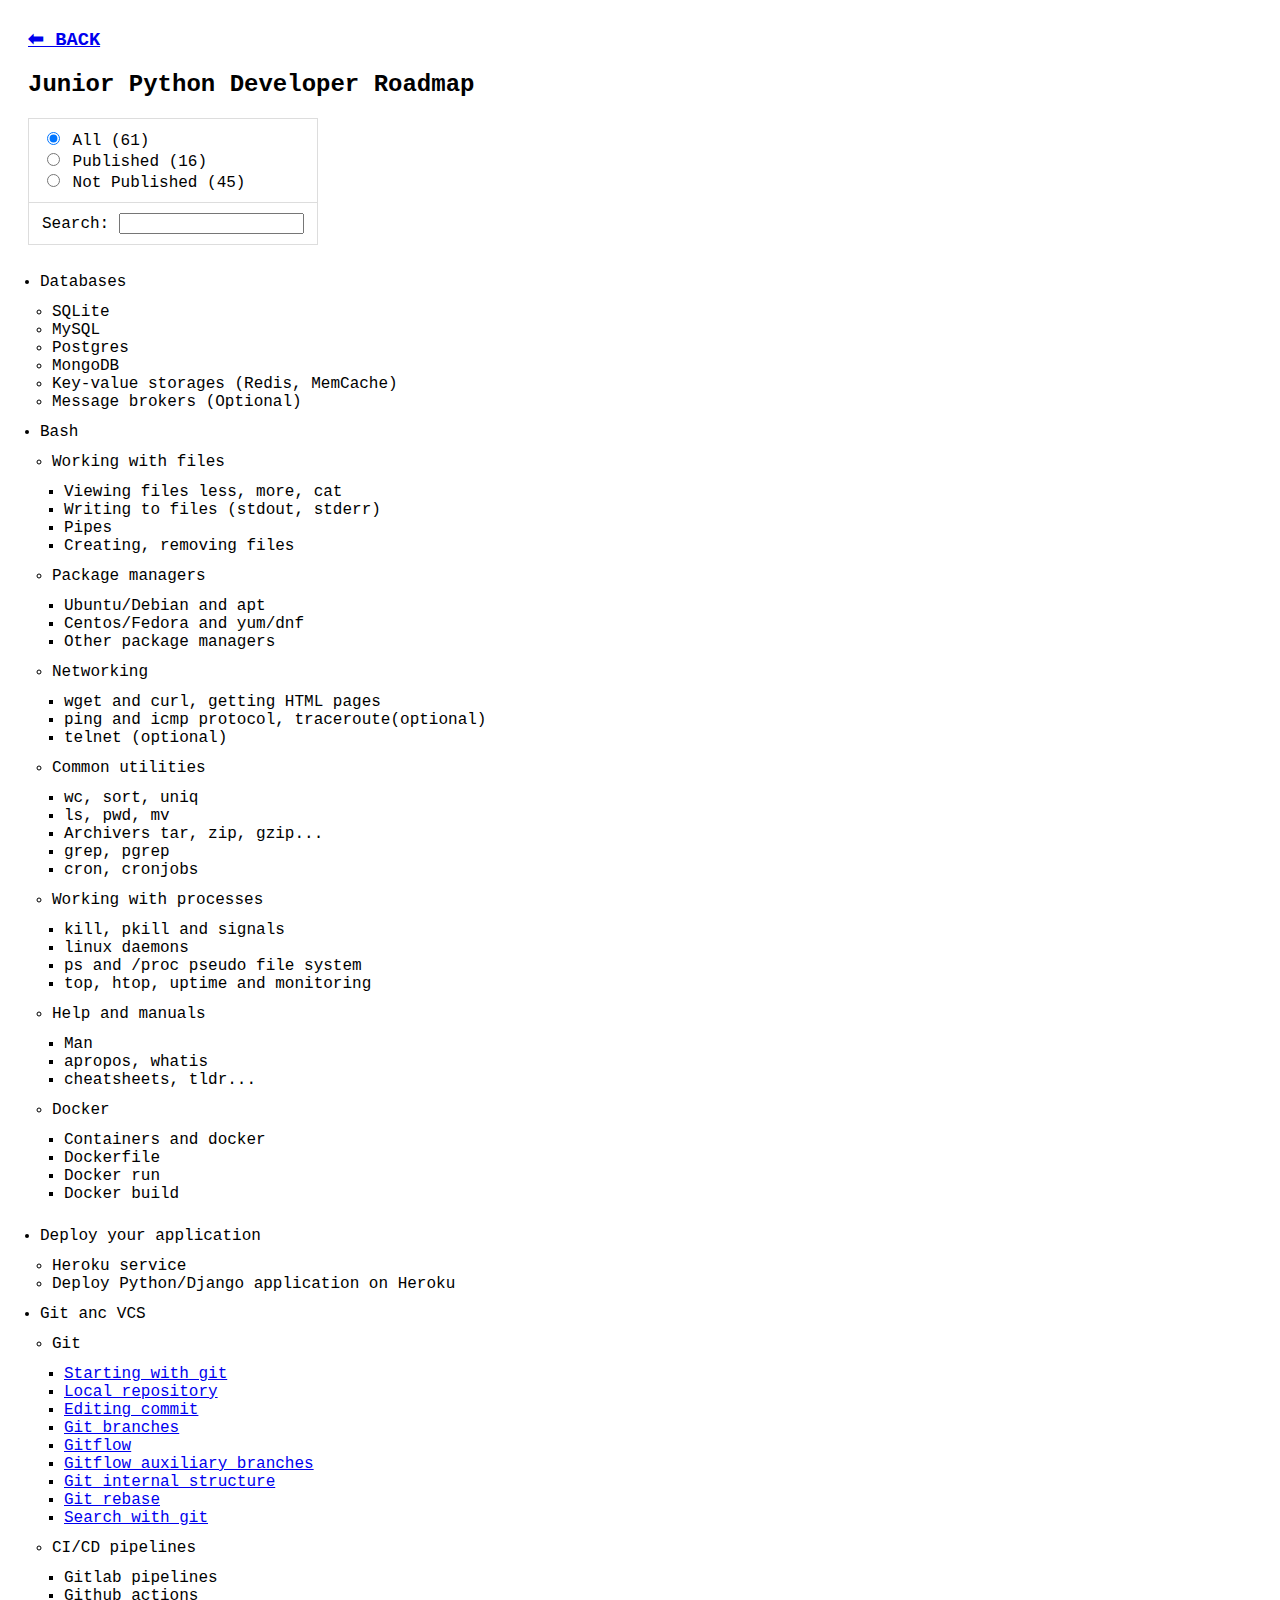
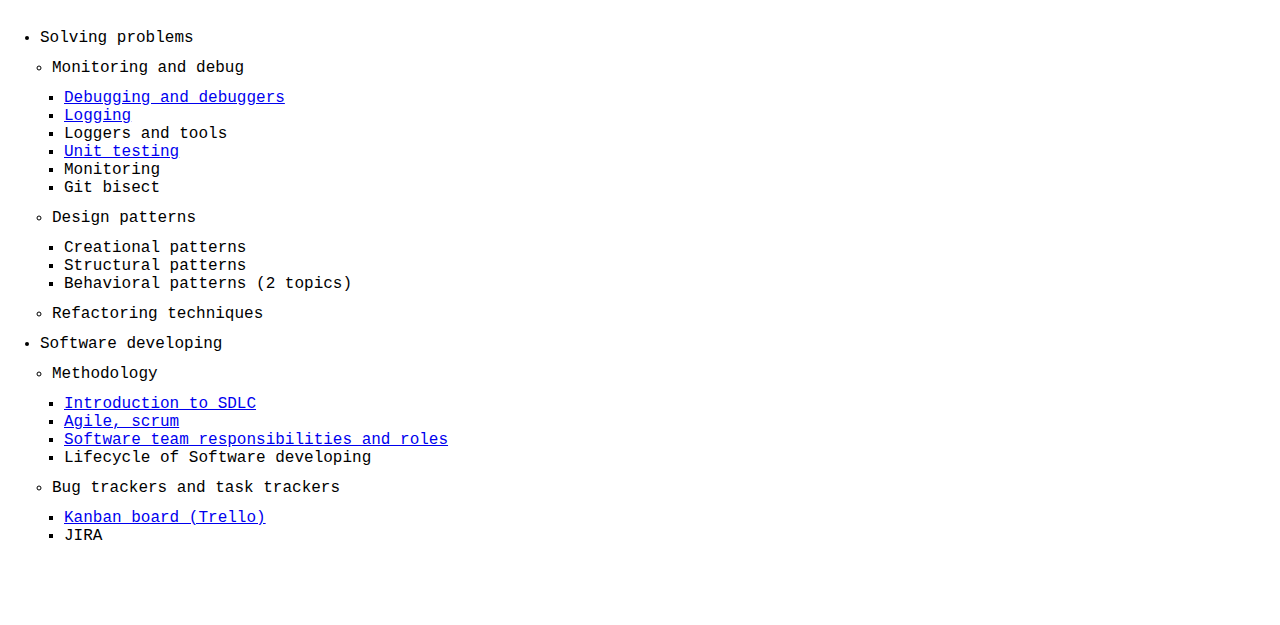
==== dev.html @ 008af33c "Usual update 2020-12-12" ====
<!-- roadmap.html -->
<html>
  <head>
    <link href="assets/css/style.css" type="text/css" rel="stylesheet">
    <meta name="viewport" content="width=device-width, initial-scale=1, shrink-to-fit=no">
    <meta charset="UTF-8">
    <title>Junior Python Developer Roadmap</title>
  </head>
  <body>
    <h3><a href="index.html">⬅ BACK</a></h3>
    <h2>Junior Python Developer Roadmap</h2>
    <table>
      <tr>
        <td>
          <div>
            <input type="radio" id="all" name="topics-filter" value="all" checked onclick="filterTopics('all')">
            <label for="all" id="select-all">All</label>
          </div>

          <div>
            <input type="radio" id="published" name="topics-filter" value="published" onclick="filterTopics('published')">
            <label for="published" id="select-published">Published</label>
          </div>

          <div>
            <input type="radio" id="not-published" name="topics-filter" value="not published" onclick="filterTopics('not-published')">
            <label for="not-published" id="select-not-published">Not published</label>
          </div>
        </td>
      </tr>
      <tr>
        <td>
          Search: <input id="search-field" onkeyup="search()"/>
        </td>
      </tr>
    </table>

    <ul>
      <li>Databases
        <ul>
          <li>SQLite</li>
          <li>MySQL</li>
          <li>Postgres</li>
          <li>MongoDB</li>
          <li>Key-value storages (Redis, MemCache)</li>
          <li>Message brokers (Optional)</li>
        </ul>
      </li>

      <li>Bash
        <ul>
          <li>Working with files
            <ul>
              <li>Viewing files less, more, cat</li>
              <li>Writing to files (stdout, stderr)</li>
              <li>Pipes</li>
              <li>Creating, removing files</li>
            </ul>
          </li>
          <li>Package managers
            <ul>
              <li>Ubuntu/Debian and apt</li>
              <li>Centos/Fedora and yum/dnf</li>
              <li>Other package managers</li>
            </ul>
          </li>
          <li>Networking
            <ul>
              <li>wget and curl, getting HTML pages</li>
              <li>ping and icmp protocol, traceroute(optional)</li>
              <li>telnet (optional)</li>
            </ul>
          </li>
          <li>Common utilities
            <ul>
              <li>wc, sort, uniq</li>
              <li>ls, pwd, mv</li>
              <li>Archivers tar, zip, gzip...</li>
              <li>grep, pgrep</li>
              <li>cron, cronjobs</li>
            </ul>
          </li>
          <li>Working with processes
            <ul>
              <li>kill, pkill and signals</li>
              <li>linux daemons</li>
              <li>ps and /proc pseudo file system</li>
              <li>top, htop, uptime and monitoring</li>
            </ul>
          </li>
          <li>Help and manuals
            <ul>
              <li>Man</li>
              <li>apropos, whatis</li>
              <li>cheatsheets, tldr...</li>
            </ul>
          </li>
          <li>Docker
            <ul>
              <li>Containers and docker</li>
              <li>Dockerfile</li>
              <li>Docker run</li>
              <li>Docker build</li>
            </ul>
          </li>
        </ul>
      </li>

      <li>Deploy your application
        <ul>
          <li>Heroku service</li>
          <li>Deploy Python/Django application on Heroku</li>
        </ul>
      </li>

      <li>Git anc VCS
        <ul>
          <li>Git
            <ul>
              <li><a href="https://hyperskill.org/learn/step/10894">Starting with git</a></li>
              <li><a href="https://hyperskill.org/learn/step/10901">Local repository</a></li>
              <li><a href="https://hyperskill.org/learn/step/10910">Editing commit</a></li>
              <li><a href="https://hyperskill.org/learn/step/11189">Git branches</a></li>
              <li><a href="https://hyperskill.org/learn/step/11445">Gitflow</a></li>
              <li><a href="https://hyperskill.org/learn/step/11453">Gitflow auxiliary branches</a></li>
              <li><a href="https://hyperskill.org/learn/step/11461">Git internal structure</a></li>
              <li><a href="https://hyperskill.org/learn/step/11541">Git rebase</a></li>
              <li><a href="https://hyperskill.org/learn/step/11533">Search with git</a></li>
            </ul>
          </li>
          <li>CI/CD pipelines
            <ul>
              <li>Gitlab pipelines</li>
              <li>Github actions</li>
            </ul>
          </li>
        </ul>
      </li>

      <li>Solving problems
        <ul>
          <li>Monitoring and debug
            <ul>
              <li><a href="https://hyperskill.org/learn/step/5504">Debugging and debuggers</a></li>
              <li><a href="https://hyperskill.org/learn/step/5538">Logging</a></li>
              <li>Loggers and tools</li>
              <li><a href="https://hyperskill.org/learn/step/7545">Unit testing</a></li>
              <li>Monitoring</li>
              <li>Git bisect</li>
            </ul>
          </li>
          <li>Design patterns
            <ul>
              <li>Creational patterns</li>
              <li>Structural patterns</li>
              <li>Behavioral patterns (2 topics)</li>
            </ul>
          </li>
          <li>Refactoring techniques</li>
        </ul>
      </li>

      <li>Software developing
        <ul>
          <li>Methodology
            <ul>
              <li><a href="https://hyperskill.org/learn/step/11694">Introduction to SDLC</a></li>
              <li><a href="https://hyperskill.org/learn/step/11702">Agile, scrum</a></li>
              <li><a href="https://hyperskill.org/learn/step/11817">Software team responsibilities and roles</a></li>
              <li>Lifecycle of Software developing</li>
            </ul>
          </li>
          <li>Bug trackers and task trackers
            <ul>
              <li><a href="https://hyperskill.org/learn/step/11825">Kanban board (Trello)</a></li>
              <li>JIRA</li>
            </ul>
          </li>
        </ul>
      </li>
    </ul>

    <script src="assets/js/render.js"></script>
  </body>
</html>
---- assets/css/style.css ----
body {
  padding: 20;
  font-family: Courier New !important;
}

blockquote {
  padding: 0 1em;
  color: #6a737d;
  border-left: 0.25em solid #dfe2e5;
}

code {
  padding: 0.2em 0.4em;
  background: rgba(27,31,35,0.05);
  border-radius: 3px;
}

pre > code {
  background: none;
}

pre {
  padding: 16px;
  overflow: auto;
  line-height: 1.45;
  background-color: #f6f8fa;
  border-radius: 3px;
}

table {
  border-collapse: collapse;
}

td, th {
  border: 1px solid #ddd;
  padding: 10px 13px;
}

ul {
  padding: 12;
}
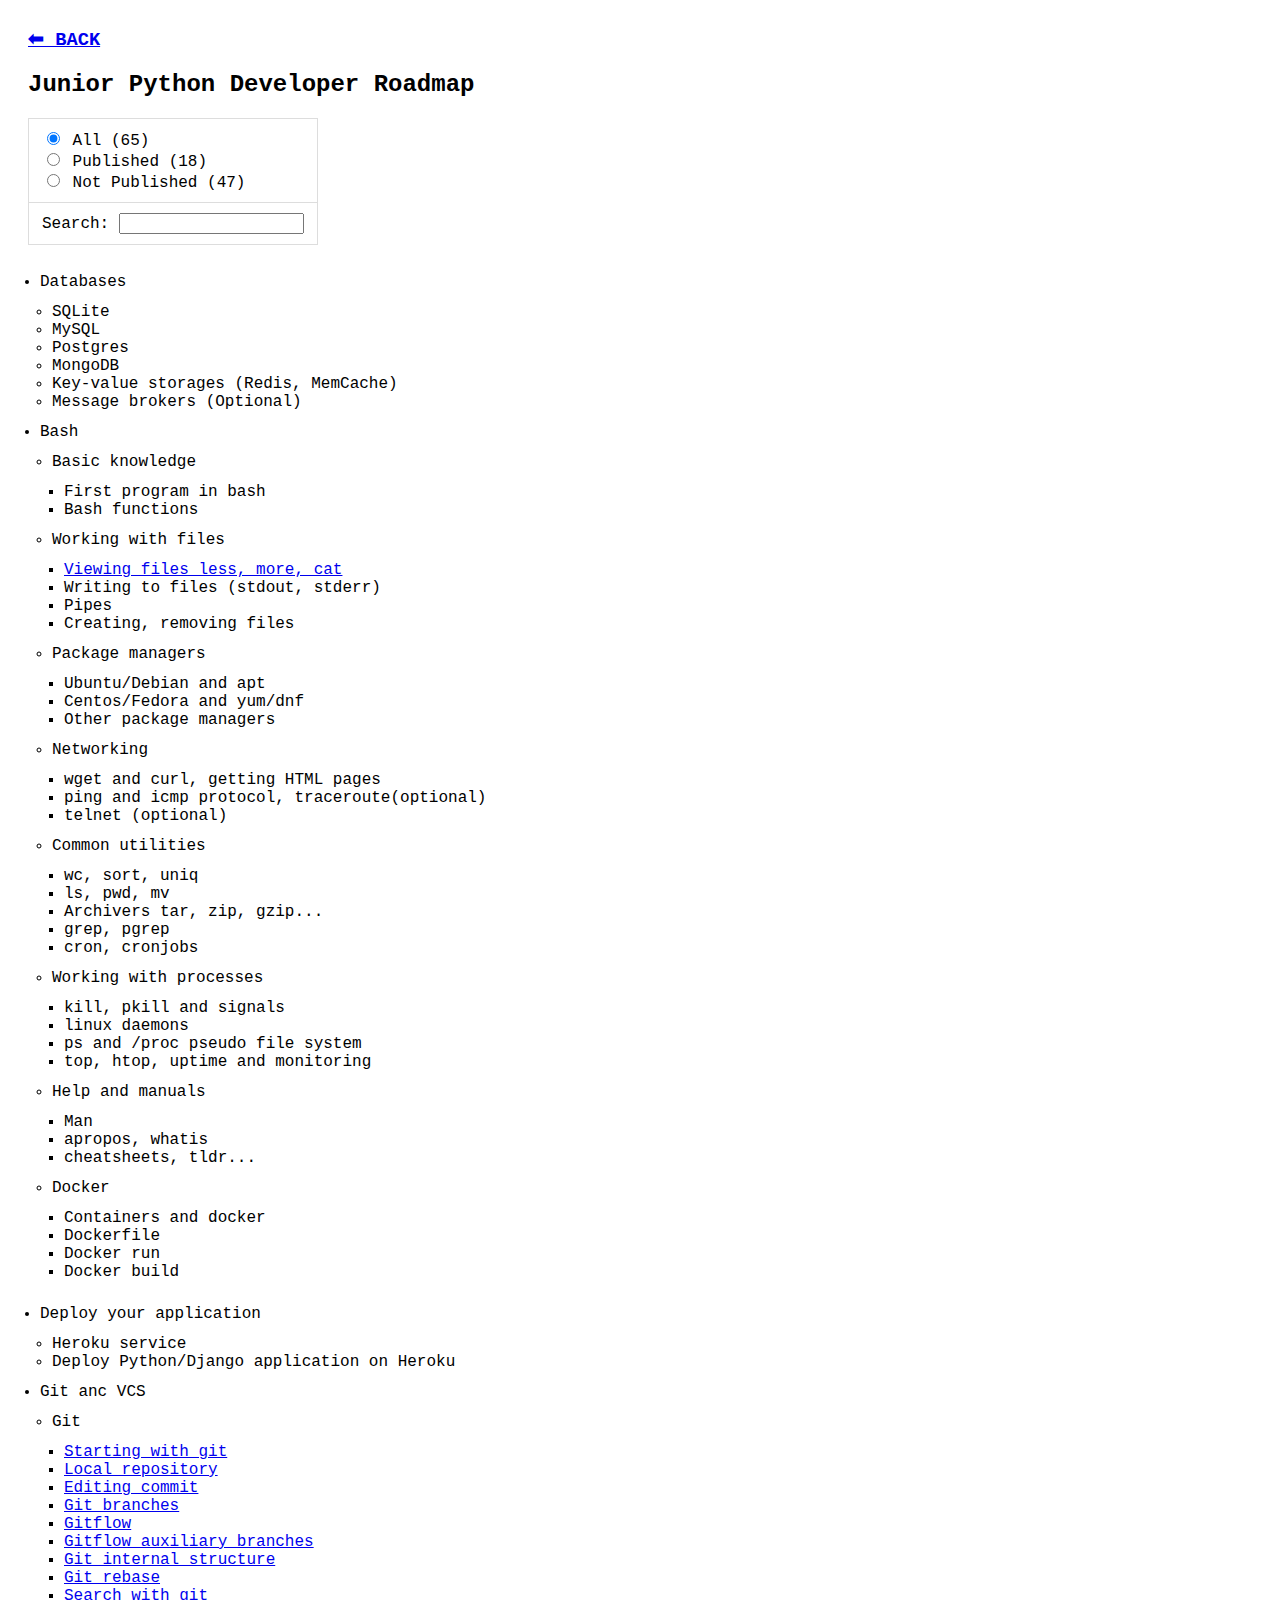
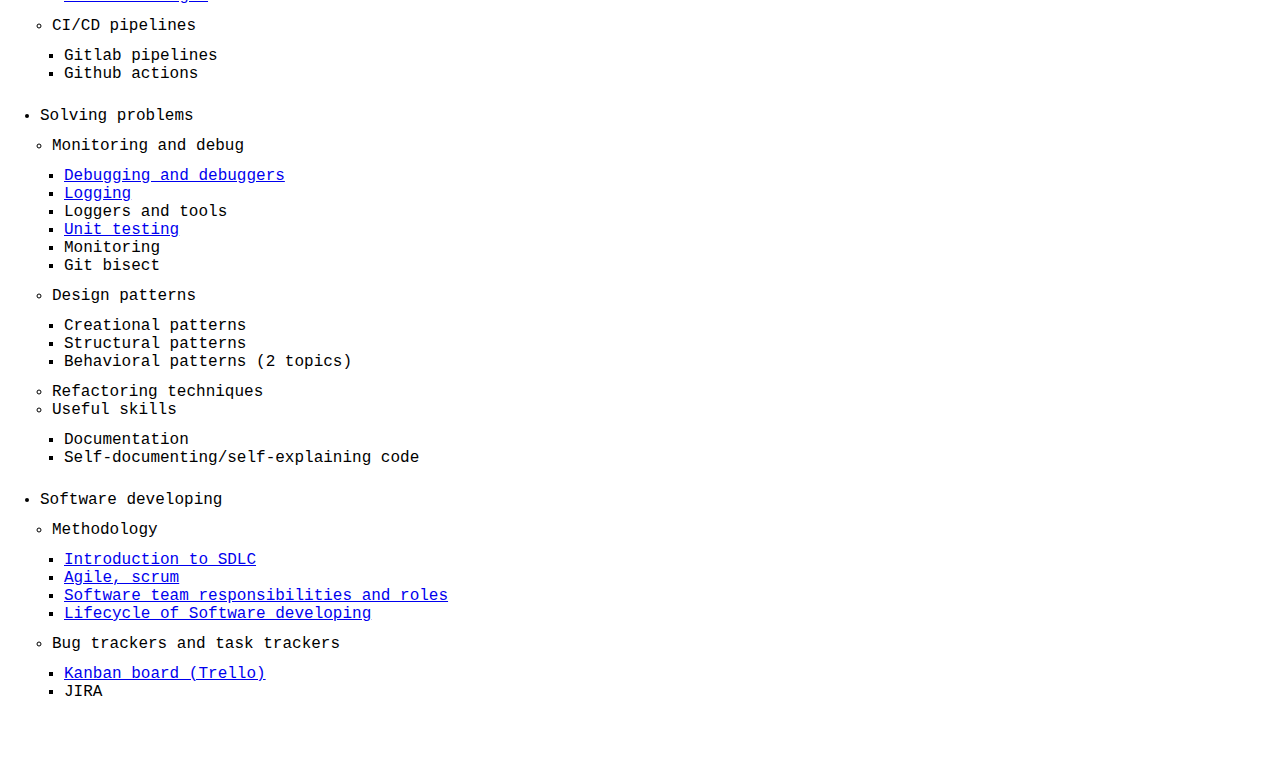
==== commit d25c9576: "Usual update 25-12-2020" ====
--- a/dev.html
+++ b/dev.html
@@ -49,9 +49,15 @@
 
       <li>Bash
         <ul>
+          <li>Basic knowledge
+            <ul>
+              <li>First program in bash</li>
+              <li>Bash functions</li>
+            </ul>
+          </li>
           <li>Working with files
             <ul>
-              <li>Viewing files less, more, cat</li>
+              <li><a href="https://hyperskill.org/learn/step/11907">Viewing files less, more, cat</a></li>
               <li>Writing to files (stdout, stderr)</li>
               <li>Pipes</li>
               <li>Creating, removing files</li>
@@ -157,6 +163,12 @@
             </ul>
           </li>
           <li>Refactoring techniques</li>
+          <li>Useful skills
+            <ul>
+              <li>Documentation</li>
+              <li>Self-documenting/self-explaining code</li>
+            </ul>
+          </li>
         </ul>
       </li>
 
@@ -167,7 +179,7 @@
               <li><a href="https://hyperskill.org/learn/step/11694">Introduction to SDLC</a></li>
               <li><a href="https://hyperskill.org/learn/step/11702">Agile, scrum</a></li>
               <li><a href="https://hyperskill.org/learn/step/11817">Software team responsibilities and roles</a></li>
-              <li>Lifecycle of Software developing</li>
+              <li><a href="https://hyperskill.org/learn/step/11915">Lifecycle of Software developing</a></li>
             </ul>
           </li>
           <li>Bug trackers and task trackers
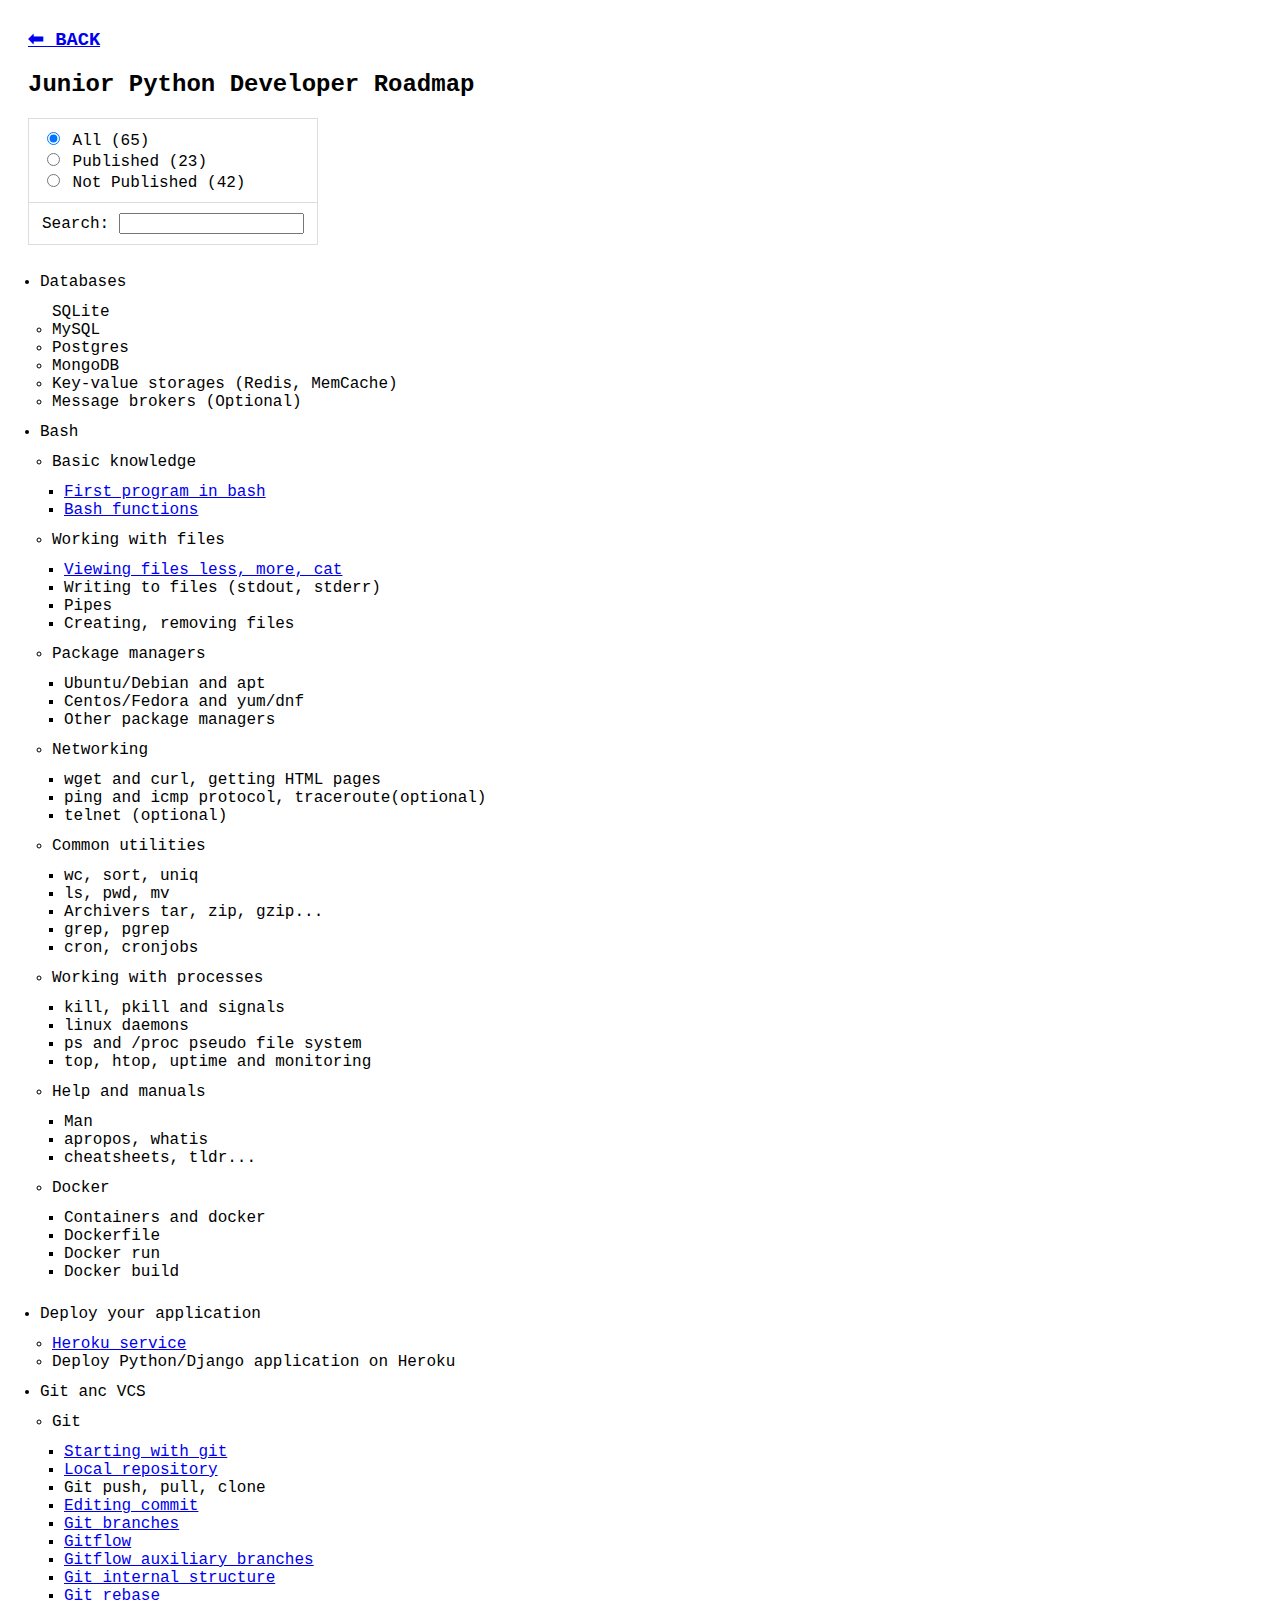
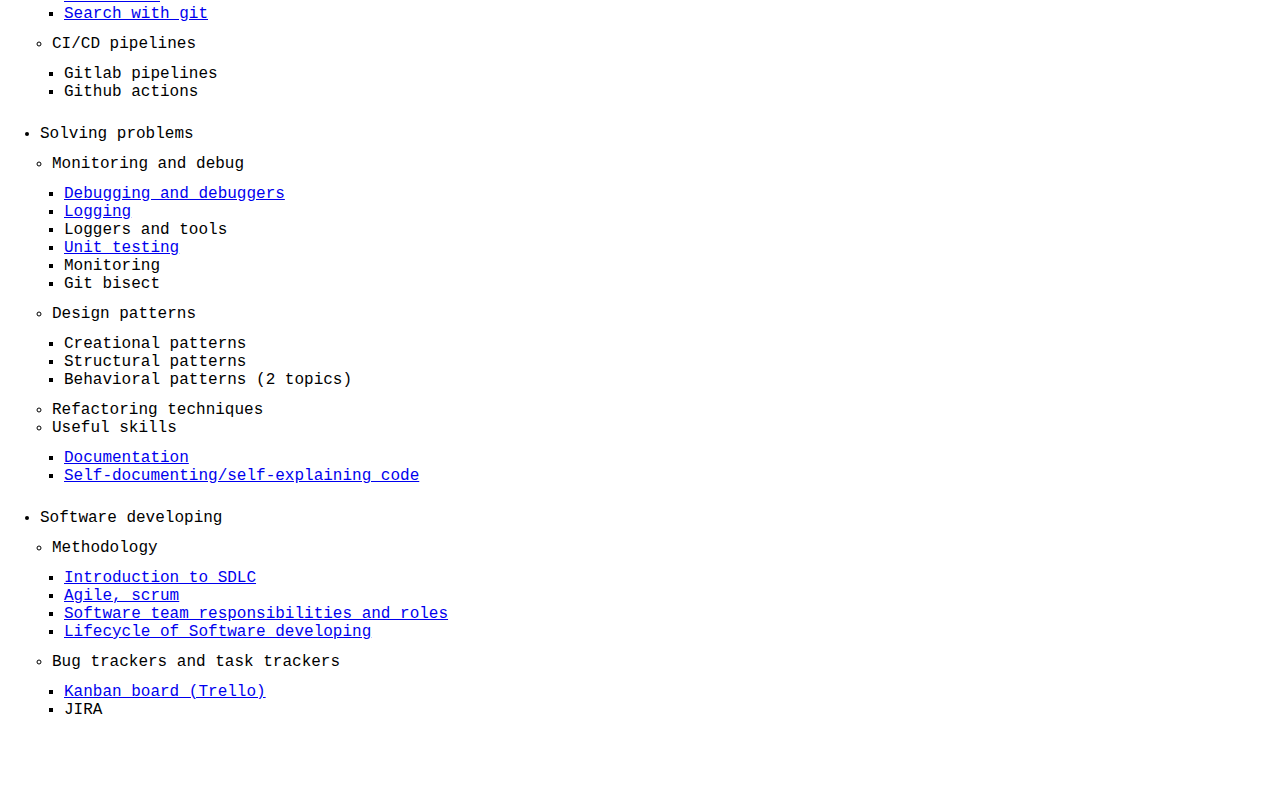
==== commit a971d7d4: "Monthly update 02-02-2021" ====
--- a/dev.html
+++ b/dev.html
@@ -38,7 +38,7 @@
     <ul>
       <li>Databases
         <ul>
-          <li>SQLite</li>
+          <li<a href="https://hyperskill.org/learn/step/12165">SQLite</a></li>
           <li>MySQL</li>
           <li>Postgres</li>
           <li>MongoDB</li>
@@ -51,8 +51,8 @@
         <ul>
           <li>Basic knowledge
             <ul>
-              <li>First program in bash</li>
-              <li>Bash functions</li>
+              <li><a href="https://hyperskill.org/learn/step/12188">First program in bash</a></li>
+              <li><a href="https://hyperskill.org/learn/step/12135">Bash functions</a></li>
             </ul>
           </li>
           <li>Working with files
@@ -114,7 +114,7 @@
 
       <li>Deploy your application
         <ul>
-          <li>Heroku service</li>
+          <li><a href="https://hyperskill.org/learn/step/12172">Heroku service</a></li>
           <li>Deploy Python/Django application on Heroku</li>
         </ul>
       </li>
@@ -125,6 +125,7 @@
             <ul>
               <li><a href="https://hyperskill.org/learn/step/10894">Starting with git</a></li>
               <li><a href="https://hyperskill.org/learn/step/10901">Local repository</a></li>
+              <li>Git push, pull, clone</li>
               <li><a href="https://hyperskill.org/learn/step/10910">Editing commit</a></li>
               <li><a href="https://hyperskill.org/learn/step/11189">Git branches</a></li>
               <li><a href="https://hyperskill.org/learn/step/11445">Gitflow</a></li>
@@ -165,8 +166,8 @@
           <li>Refactoring techniques</li>
           <li>Useful skills
             <ul>
-              <li>Documentation</li>
-              <li>Self-documenting/self-explaining code</li>
+              <li><a href="https://hyperskill.org/learn/step/12069">Documentation</a></li>
+              <li><a href="https://hyperskill.org/learn/step/12063">Self-documenting/self-explaining code</a></li>
             </ul>
           </li>
         </ul>
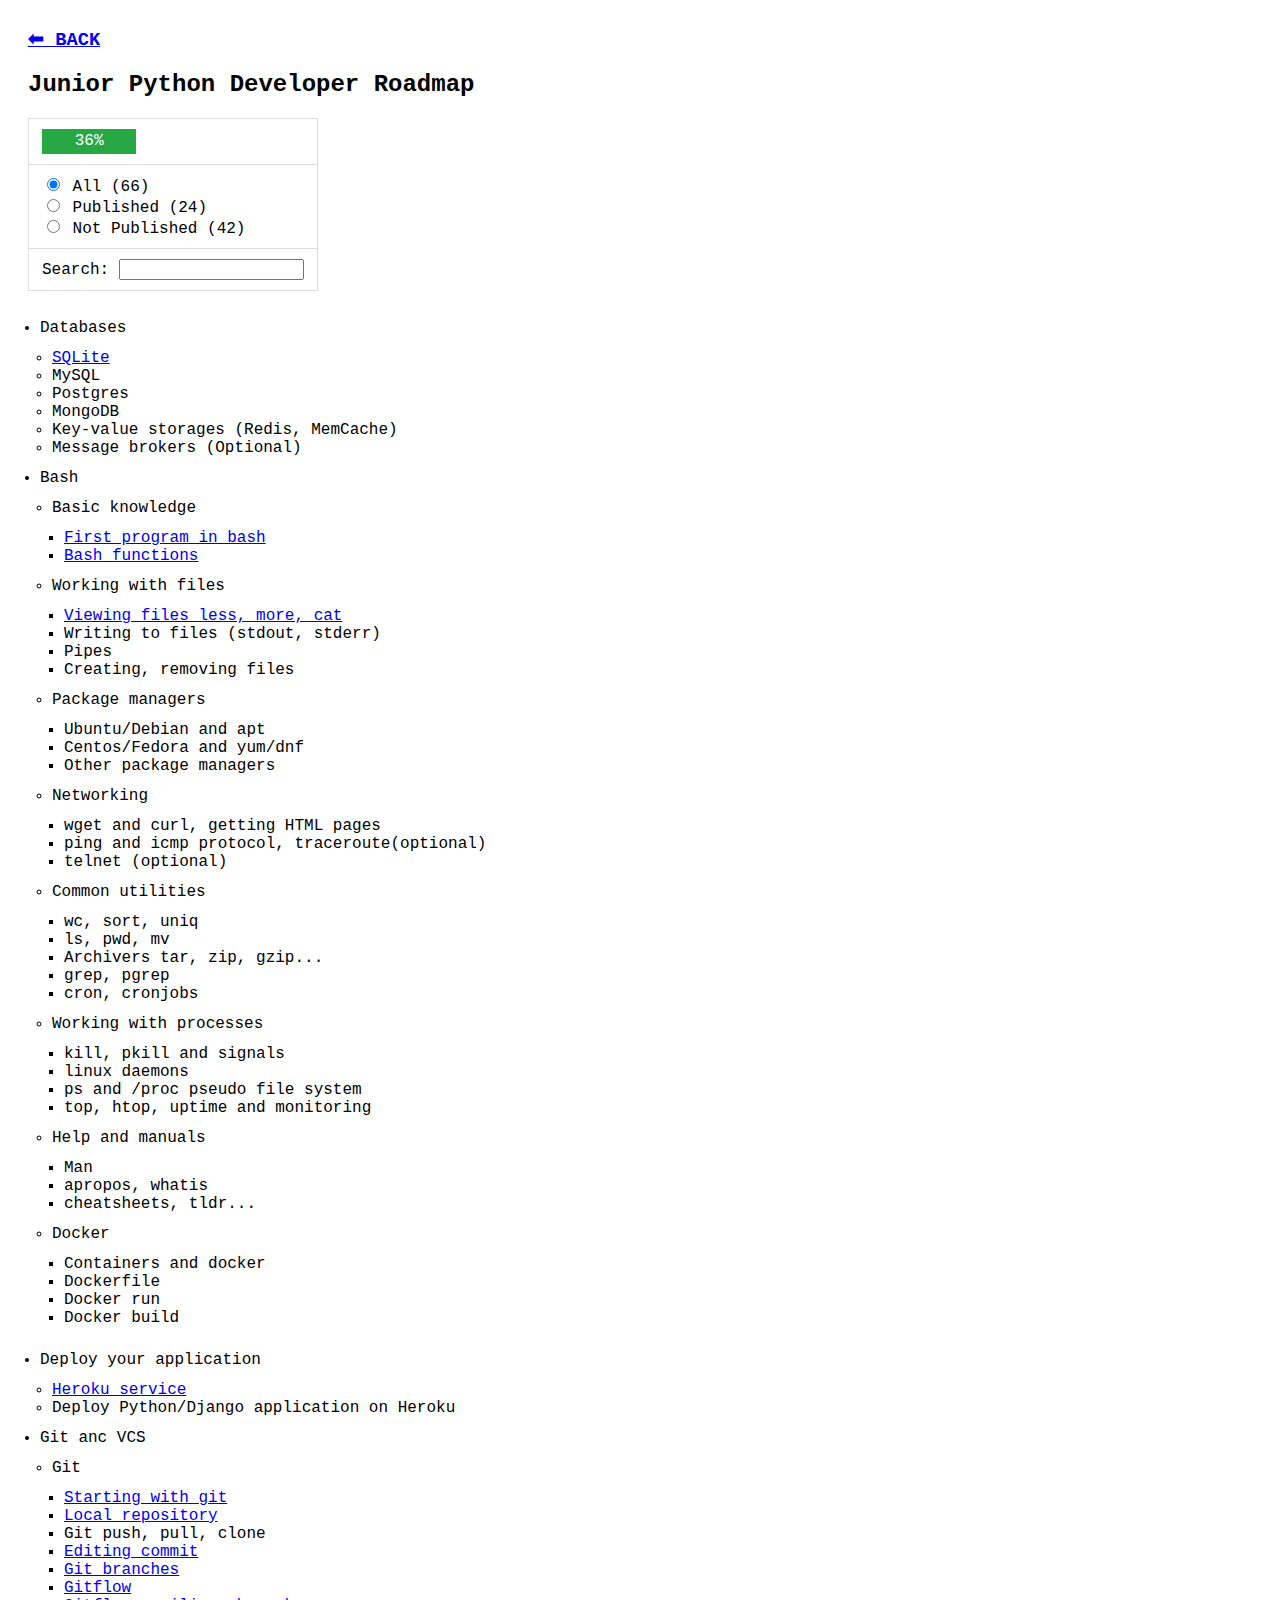
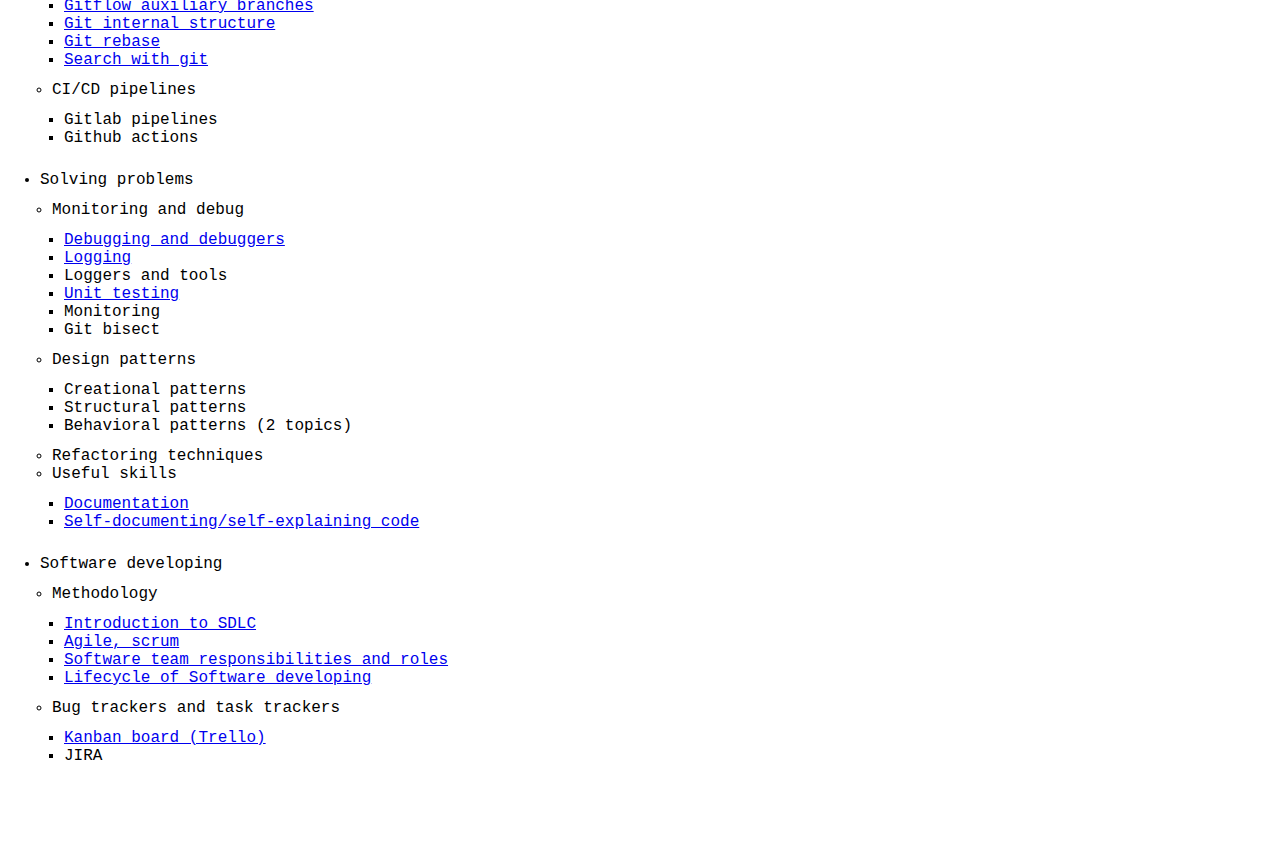
==== commit 0d427139: "Add progress bar to dev.html" ====
--- a/dev.html
+++ b/dev.html
@@ -12,6 +12,14 @@
     <table>
       <tr>
         <td>
+          <div id="progress-container">
+            <div id="progress-bar">
+            </div>
+          </div>
+        </td>
+      </tr>
+      <tr>
+        <td>
           <div>
             <input type="radio" id="all" name="topics-filter" value="all" checked onclick="filterTopics('all')">
             <label for="all" id="select-all">All</label>
@@ -38,7 +46,7 @@
     <ul>
       <li>Databases
         <ul>
-          <li<a href="https://hyperskill.org/learn/step/12165">SQLite</a></li>
+          <li><a href="https://hyperskill.org/learn/step/12165">SQLite</a></li>
           <li>MySQL</li>
           <li>Postgres</li>
           <li>MongoDB</li>
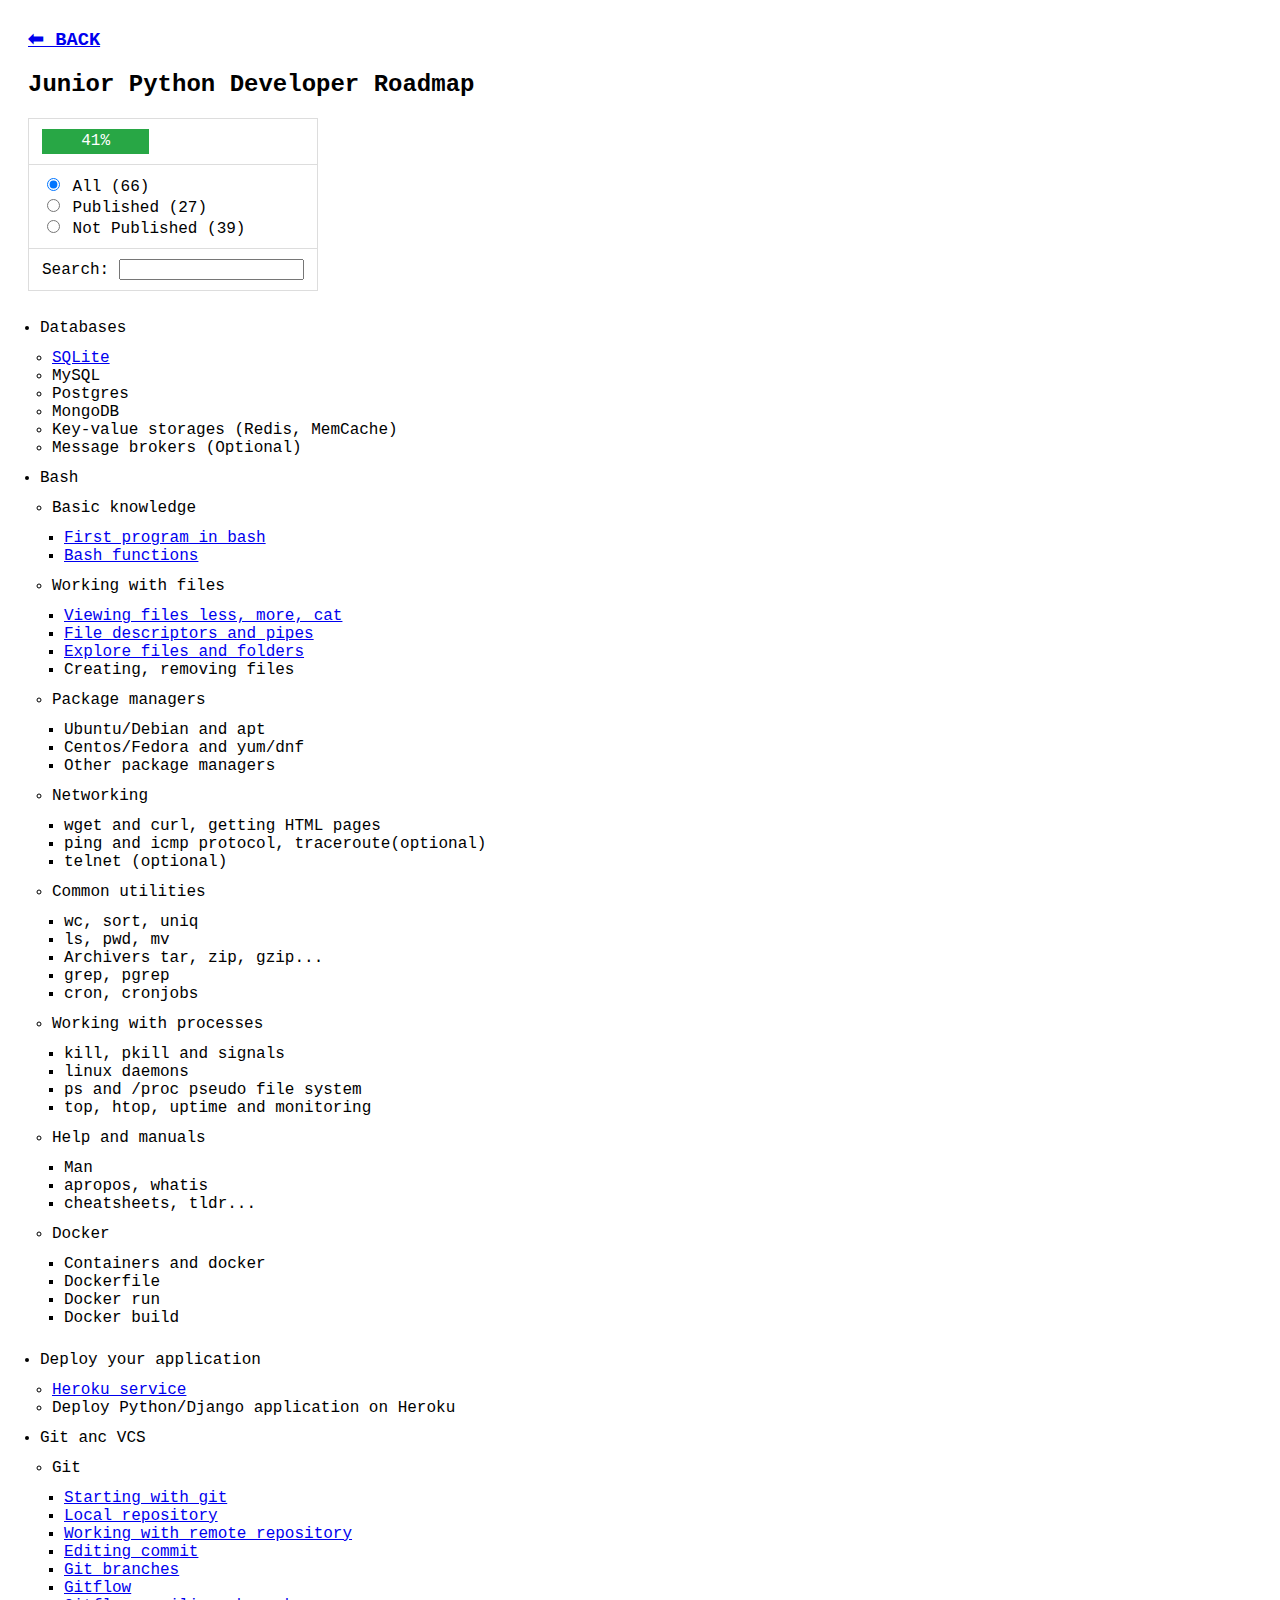
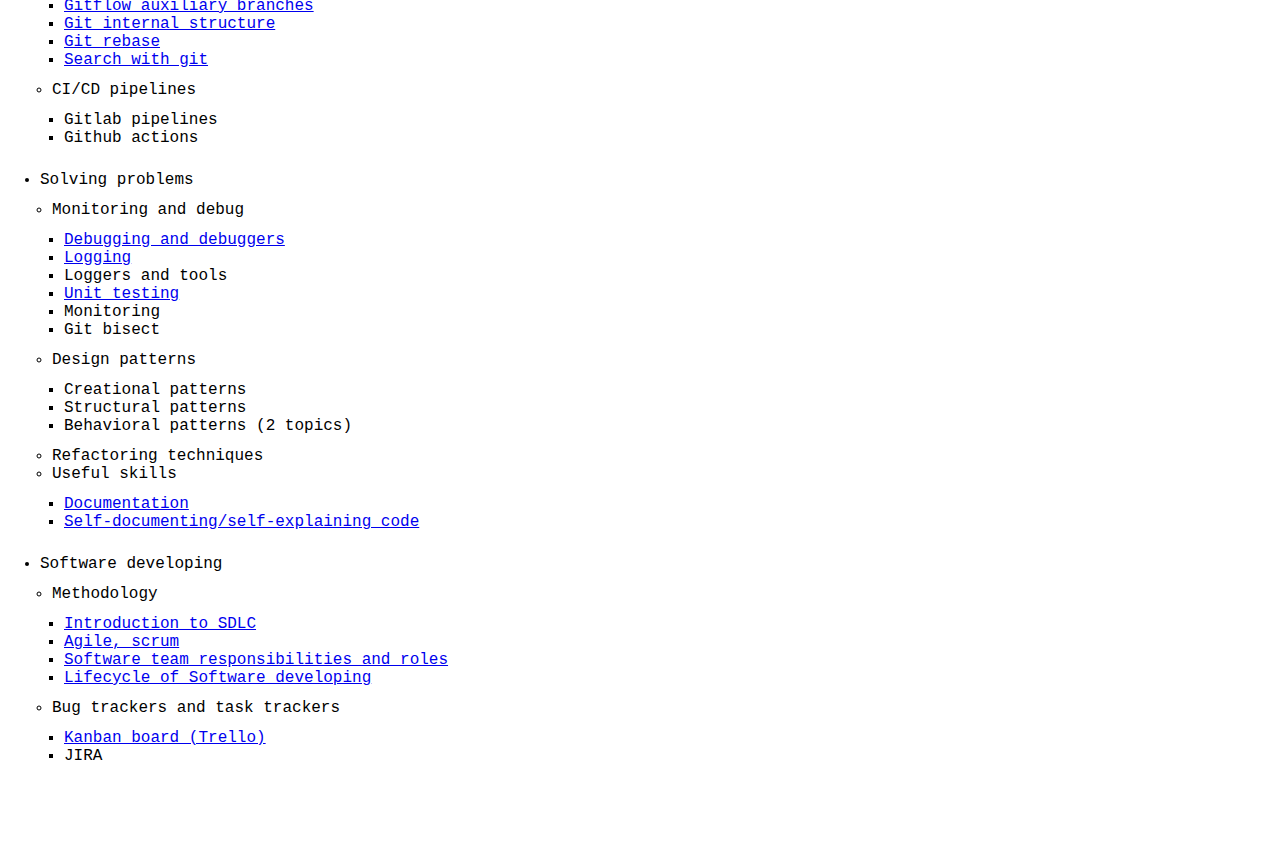
==== commit 0f1f94a5: "Monthly update 13-03-2021" ====
--- a/dev.html
+++ b/dev.html
@@ -59,15 +59,15 @@
         <ul>
           <li>Basic knowledge
             <ul>
-              <li><a href="https://hyperskill.org/learn/step/12188">First program in bash</a></li>
-              <li><a href="https://hyperskill.org/learn/step/12135">Bash functions</a></li>
+              <li><a href="https://hyperskill.org/learn/step/12135">First program in bash</a></li>
+              <li><a href="https://hyperskill.org/learn/step/12188">Bash functions</a></li>
             </ul>
           </li>
           <li>Working with files
             <ul>
               <li><a href="https://hyperskill.org/learn/step/11907">Viewing files less, more, cat</a></li>
-              <li>Writing to files (stdout, stderr)</li>
-              <li>Pipes</li>
+              <li><a href="https://hyperskill.org/learn/step/12475">File descriptors and pipes</a> </li>
+              <li><a href="https://hyperskill.org/learn/step/12495">Explore files and folders</a> </li>
               <li>Creating, removing files</li>
             </ul>
           </li>
@@ -133,7 +133,7 @@
             <ul>
               <li><a href="https://hyperskill.org/learn/step/10894">Starting with git</a></li>
               <li><a href="https://hyperskill.org/learn/step/10901">Local repository</a></li>
-              <li>Git push, pull, clone</li>
+              <li><a href="https://hyperskill.org/learn/step/12299">Working with remote repository</a> </li>
               <li><a href="https://hyperskill.org/learn/step/10910">Editing commit</a></li>
               <li><a href="https://hyperskill.org/learn/step/11189">Git branches</a></li>
               <li><a href="https://hyperskill.org/learn/step/11445">Gitflow</a></li>
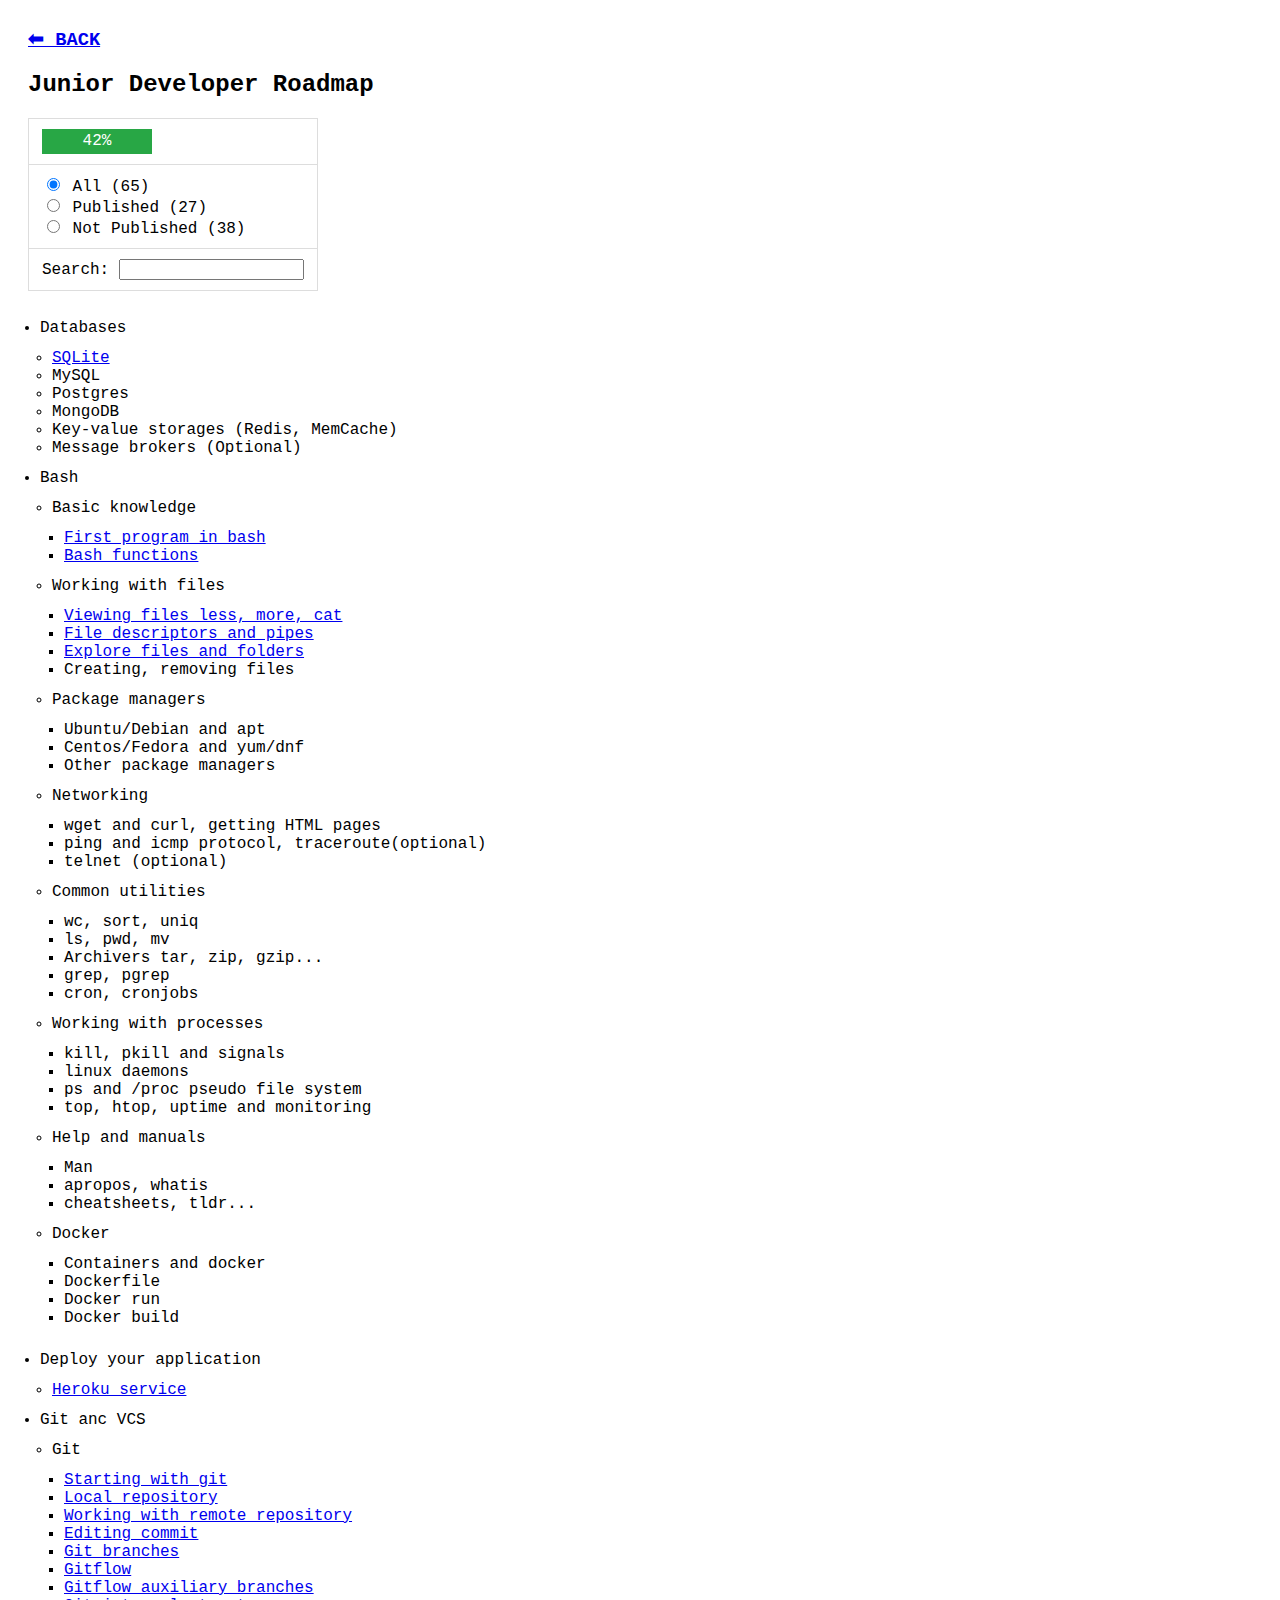
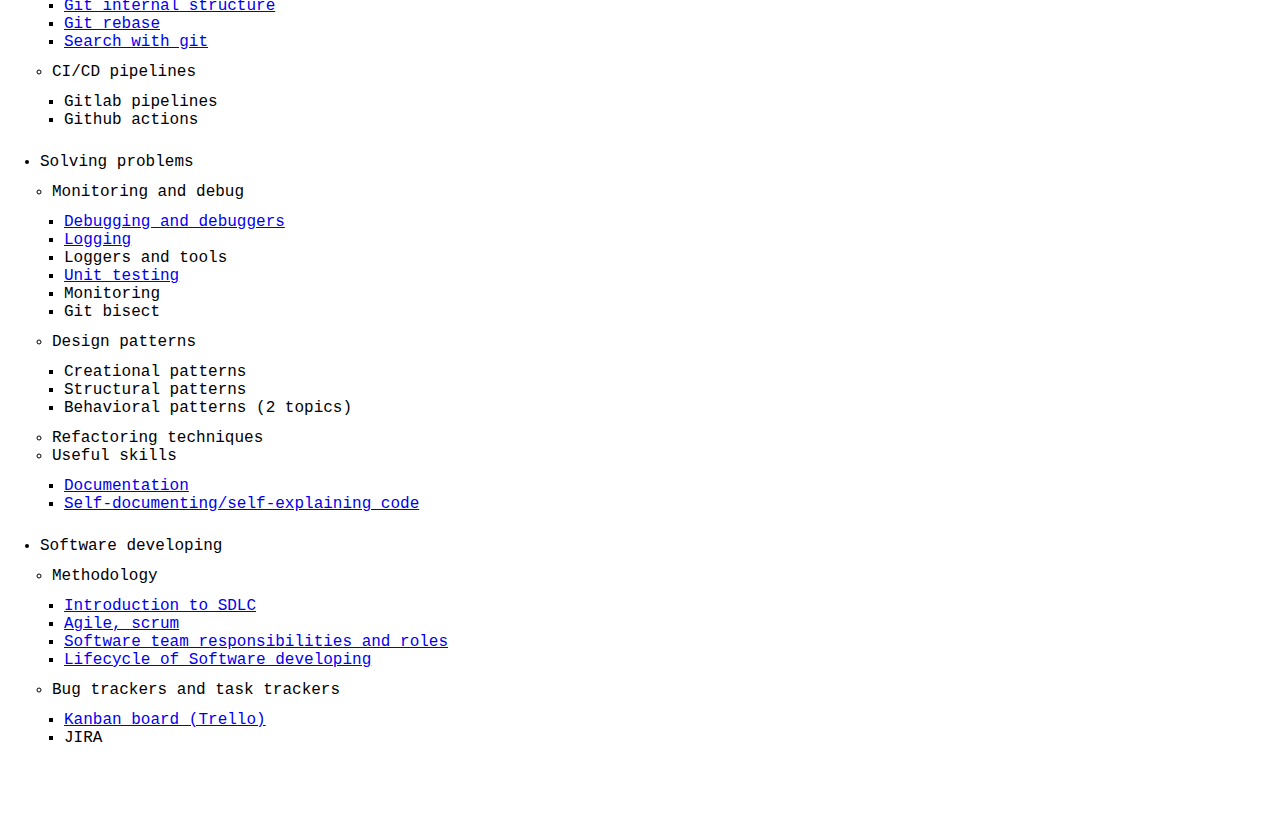
==== commit c9ebc22e: "Remove python references from junior developer roadmap" ====
--- a/dev.html
+++ b/dev.html
@@ -4,11 +4,11 @@
     <link href="assets/css/style.css" type="text/css" rel="stylesheet">
     <meta name="viewport" content="width=device-width, initial-scale=1, shrink-to-fit=no">
     <meta charset="UTF-8">
-    <title>Junior Python Developer Roadmap</title>
+    <title>Junior Developer Roadmap</title>
   </head>
   <body>
     <h3><a href="index.html">⬅ BACK</a></h3>
-    <h2>Junior Python Developer Roadmap</h2>
+    <h2>Junior Developer Roadmap</h2>
     <table>
       <tr>
         <td>
@@ -123,7 +123,6 @@
       <li>Deploy your application
         <ul>
           <li><a href="https://hyperskill.org/learn/step/12172">Heroku service</a></li>
-          <li>Deploy Python/Django application on Heroku</li>
         </ul>
       </li>
 
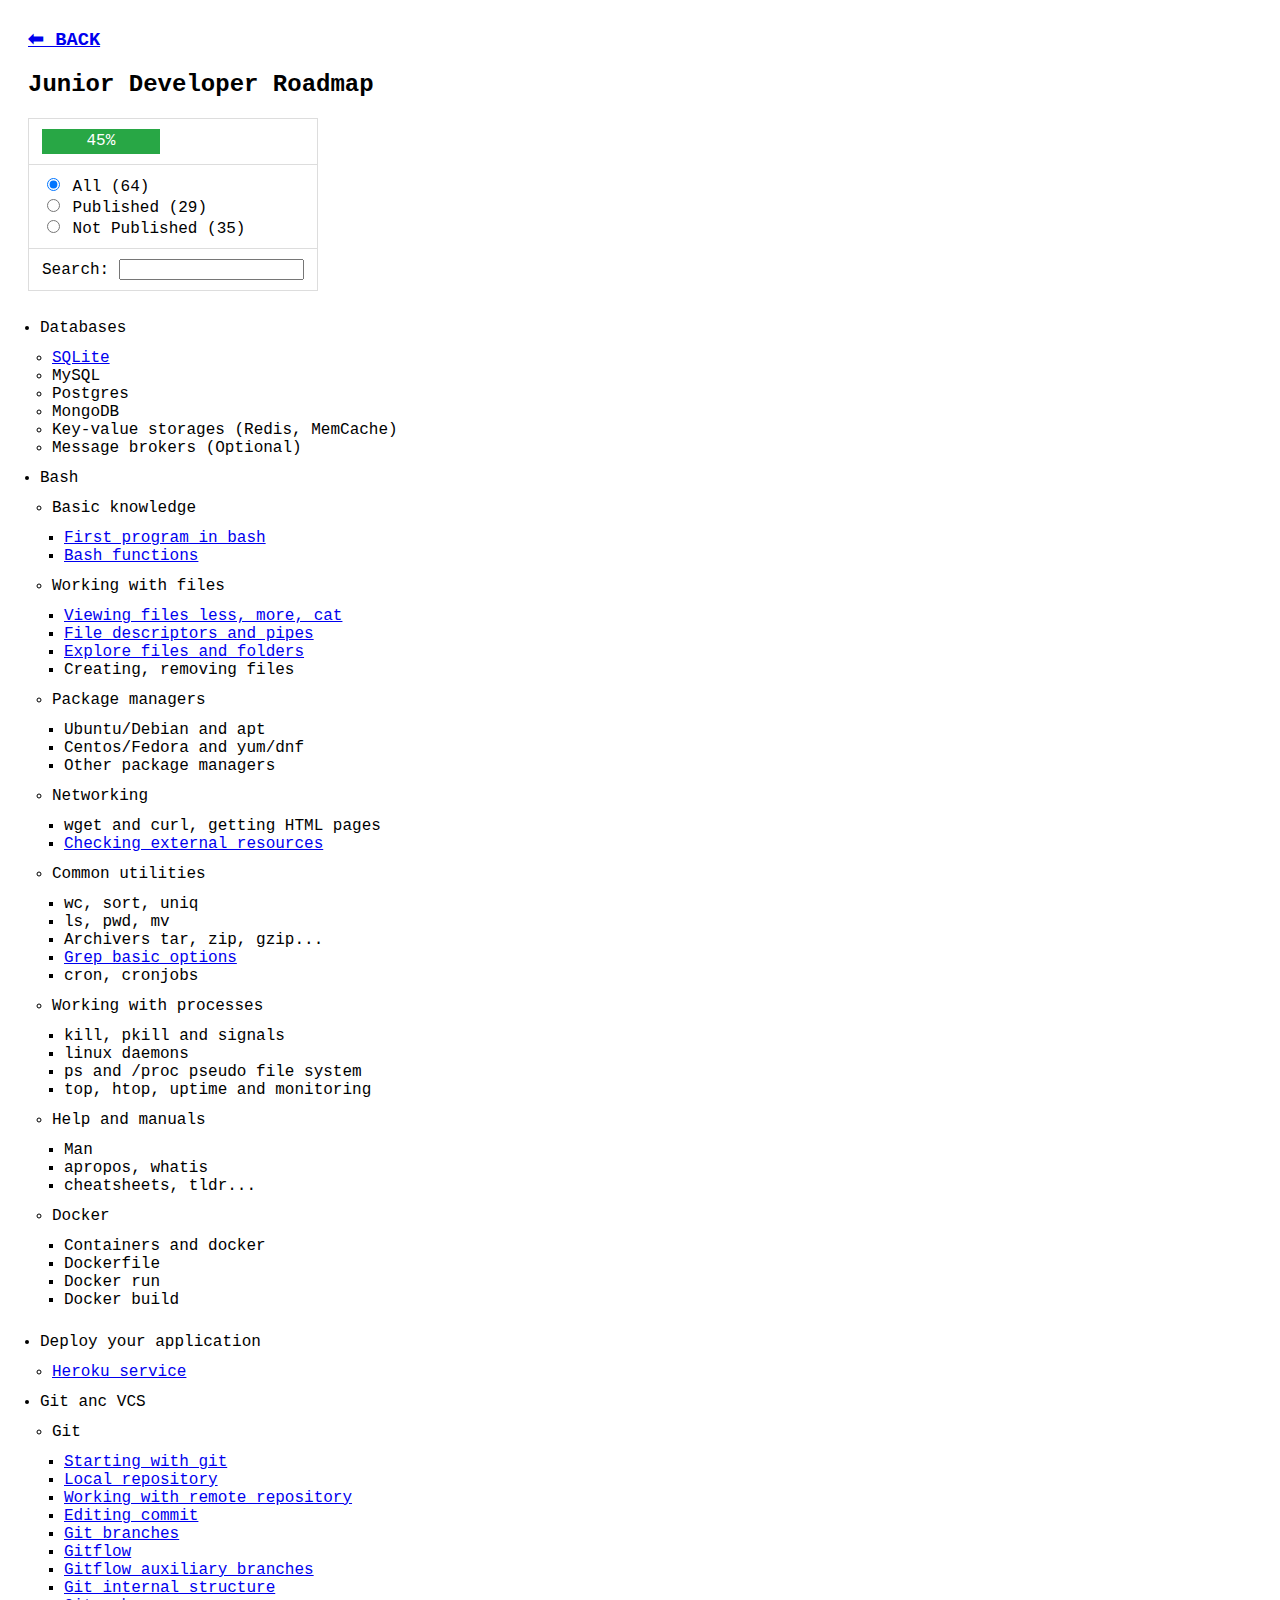
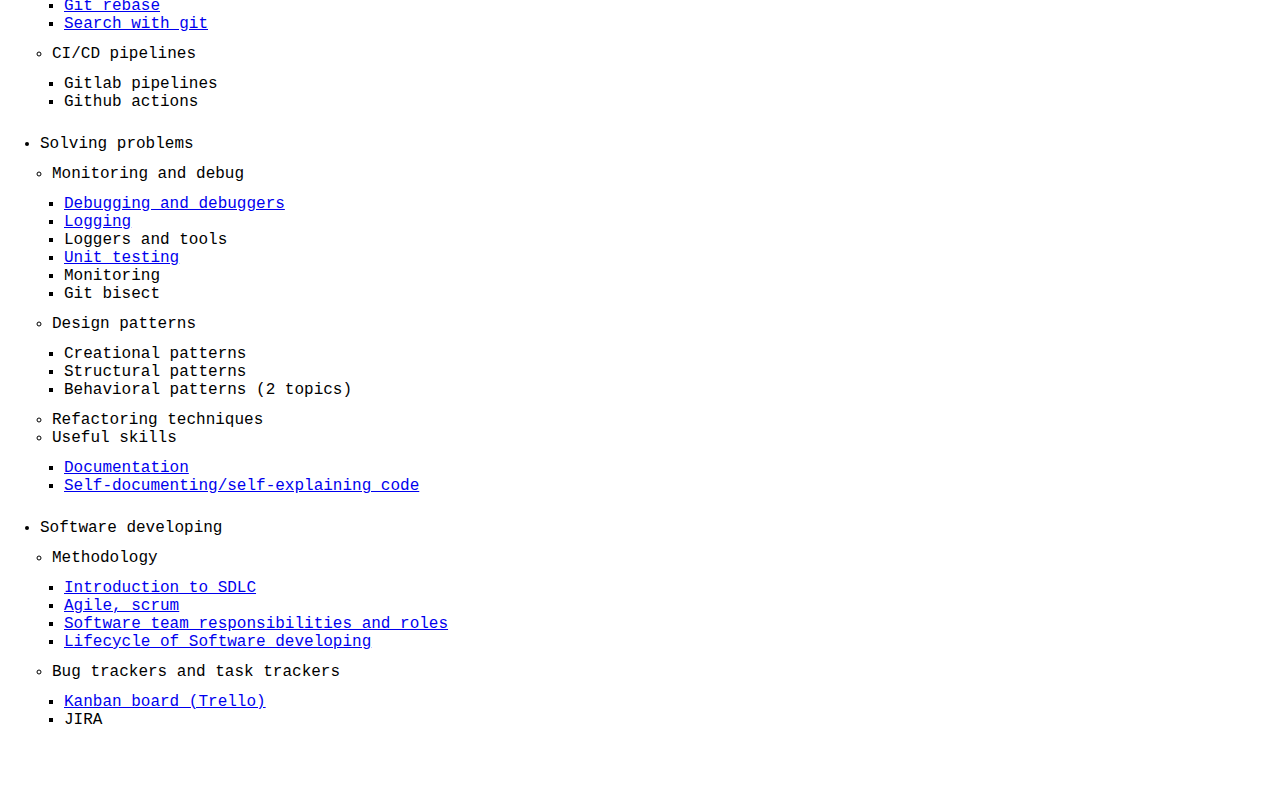
==== commit 8badb98d: "Monthly update 12-04-2021" ====
--- a/dev.html
+++ b/dev.html
@@ -81,8 +81,7 @@
           <li>Networking
             <ul>
               <li>wget and curl, getting HTML pages</li>
-              <li>ping and icmp protocol, traceroute(optional)</li>
-              <li>telnet (optional)</li>
+              <li><a href="https://hyperskill.org/learn/step/12886">Checking external resources</a></li>
             </ul>
           </li>
           <li>Common utilities
@@ -90,7 +89,7 @@
               <li>wc, sort, uniq</li>
               <li>ls, pwd, mv</li>
               <li>Archivers tar, zip, gzip...</li>
-              <li>grep, pgrep</li>
+              <li><a href="https://hyperskill.org/learn/step/12886">Grep basic options</a></li>
               <li>cron, cronjobs</li>
             </ul>
           </li>
